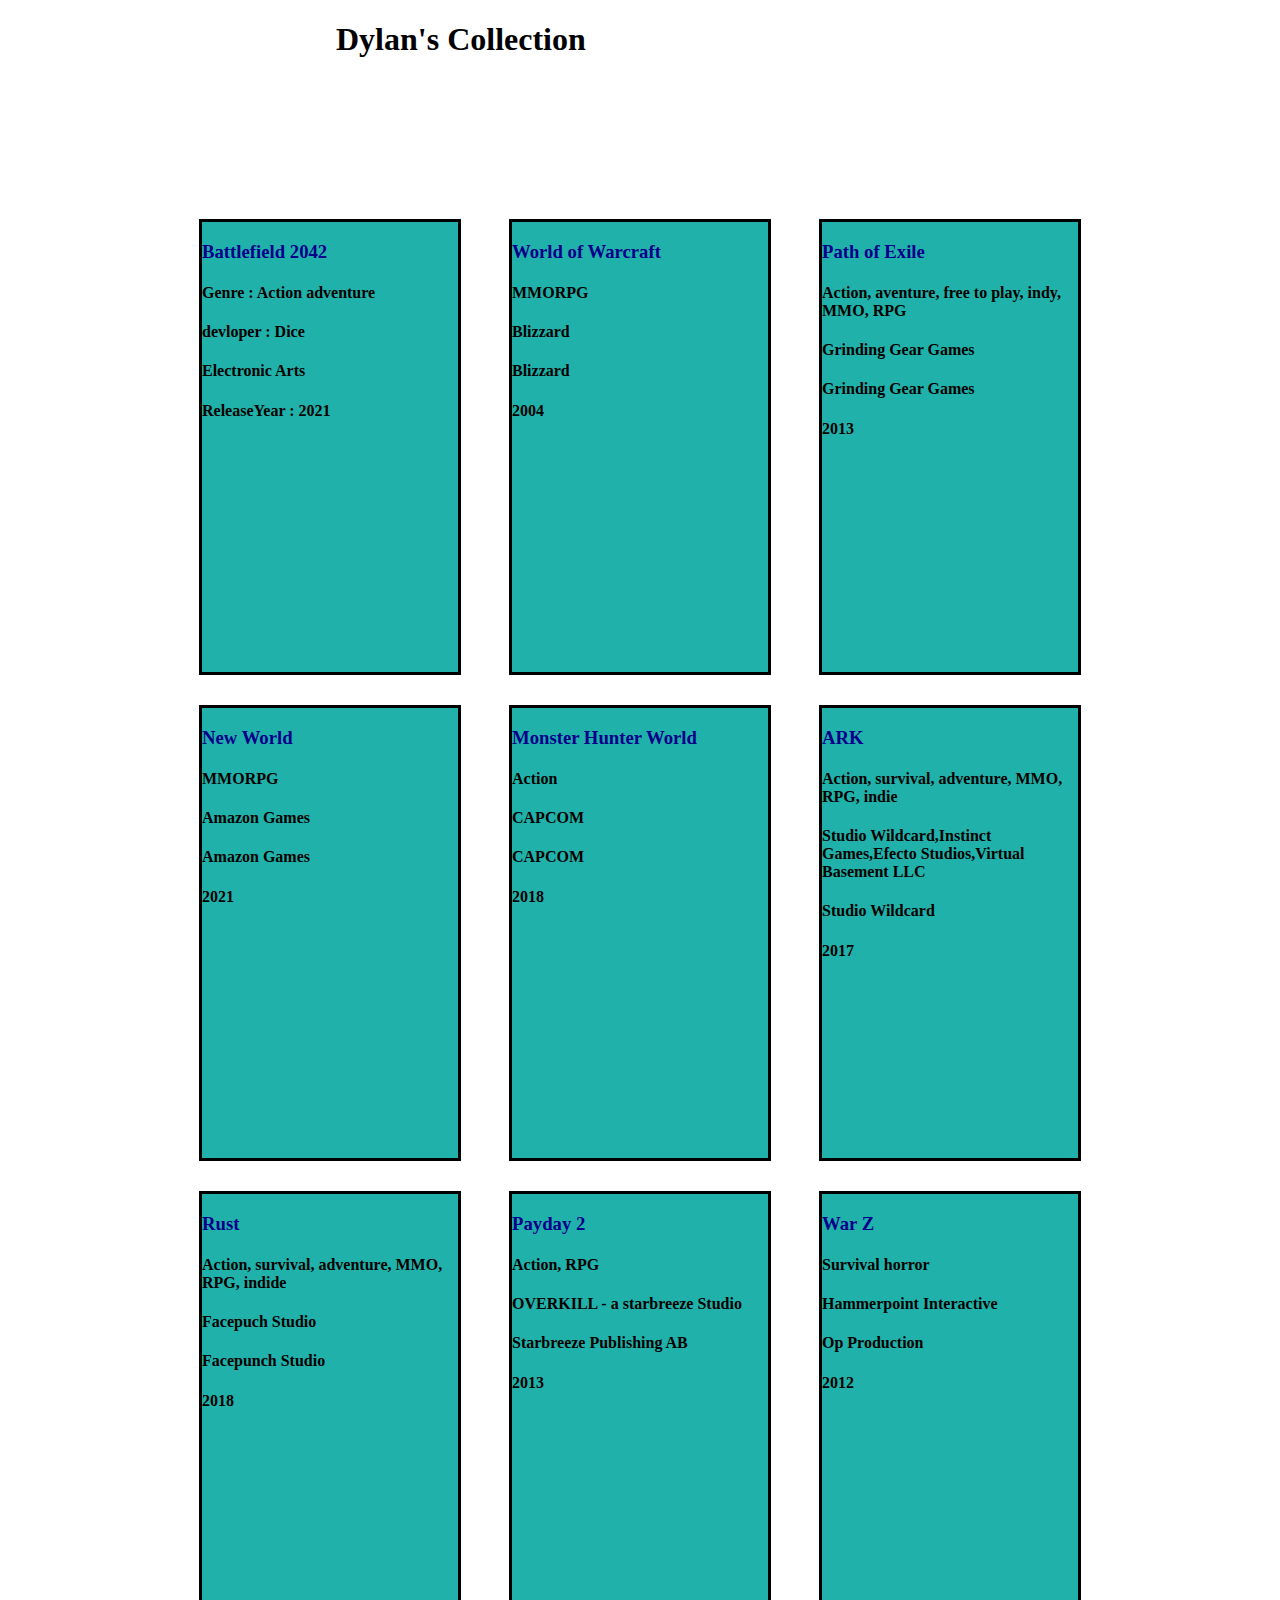
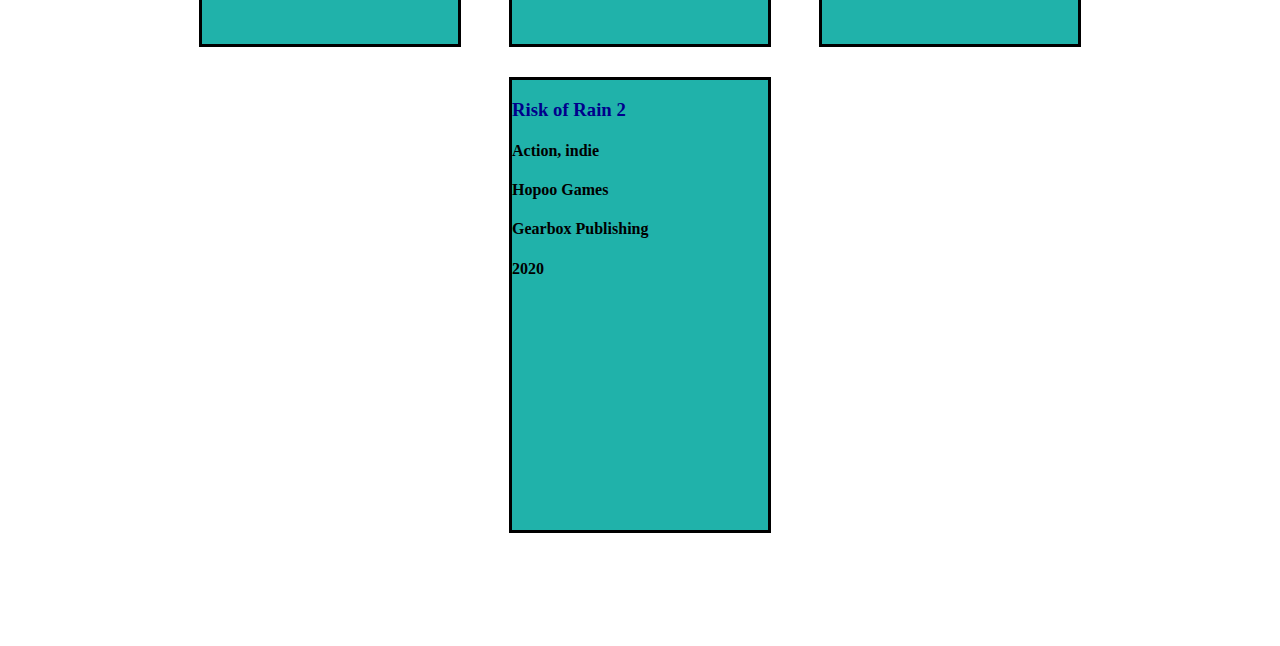
==== index.html @ a58016c3 "init" ====
<!DOCTYPE html>
<html lang="en">
<head>
    <meta charset="UTF-8">
    <meta http-equiv="X-UA-Compatible" content="IE=edge">
    <meta name="viewport" content="width=device-width, initial-scale=1.0">
    <link rel="stylesheet" href="style.css">
    <title>Collection</title>
</head>
<body>
    <header></header>
    
    <main></main>

    <script src="./script.js"></script>
</body>
</html>
---- style.css ----
body {
    padding: 0 10%;
}

h1 {
    padding-left: 200px;
}
.header {
    padding-left: 200px;
}

h3 {
    color: darkblue;
}

h4 {
    color: darkgreena;
}
h5 {
    color: white;
}

p {
    color: white;
}

section {
    display: flex;
    flex-direction: row;
    justify-content: space-evenly;
    padding: 90px 15px;
    flex-wrap: wrap;
}

article {
    background-color: lightseagreen;
    border: black;
    border-style: solid;
    height: 50vh;
    width: 20vw;
    margin: 15px 0;
}
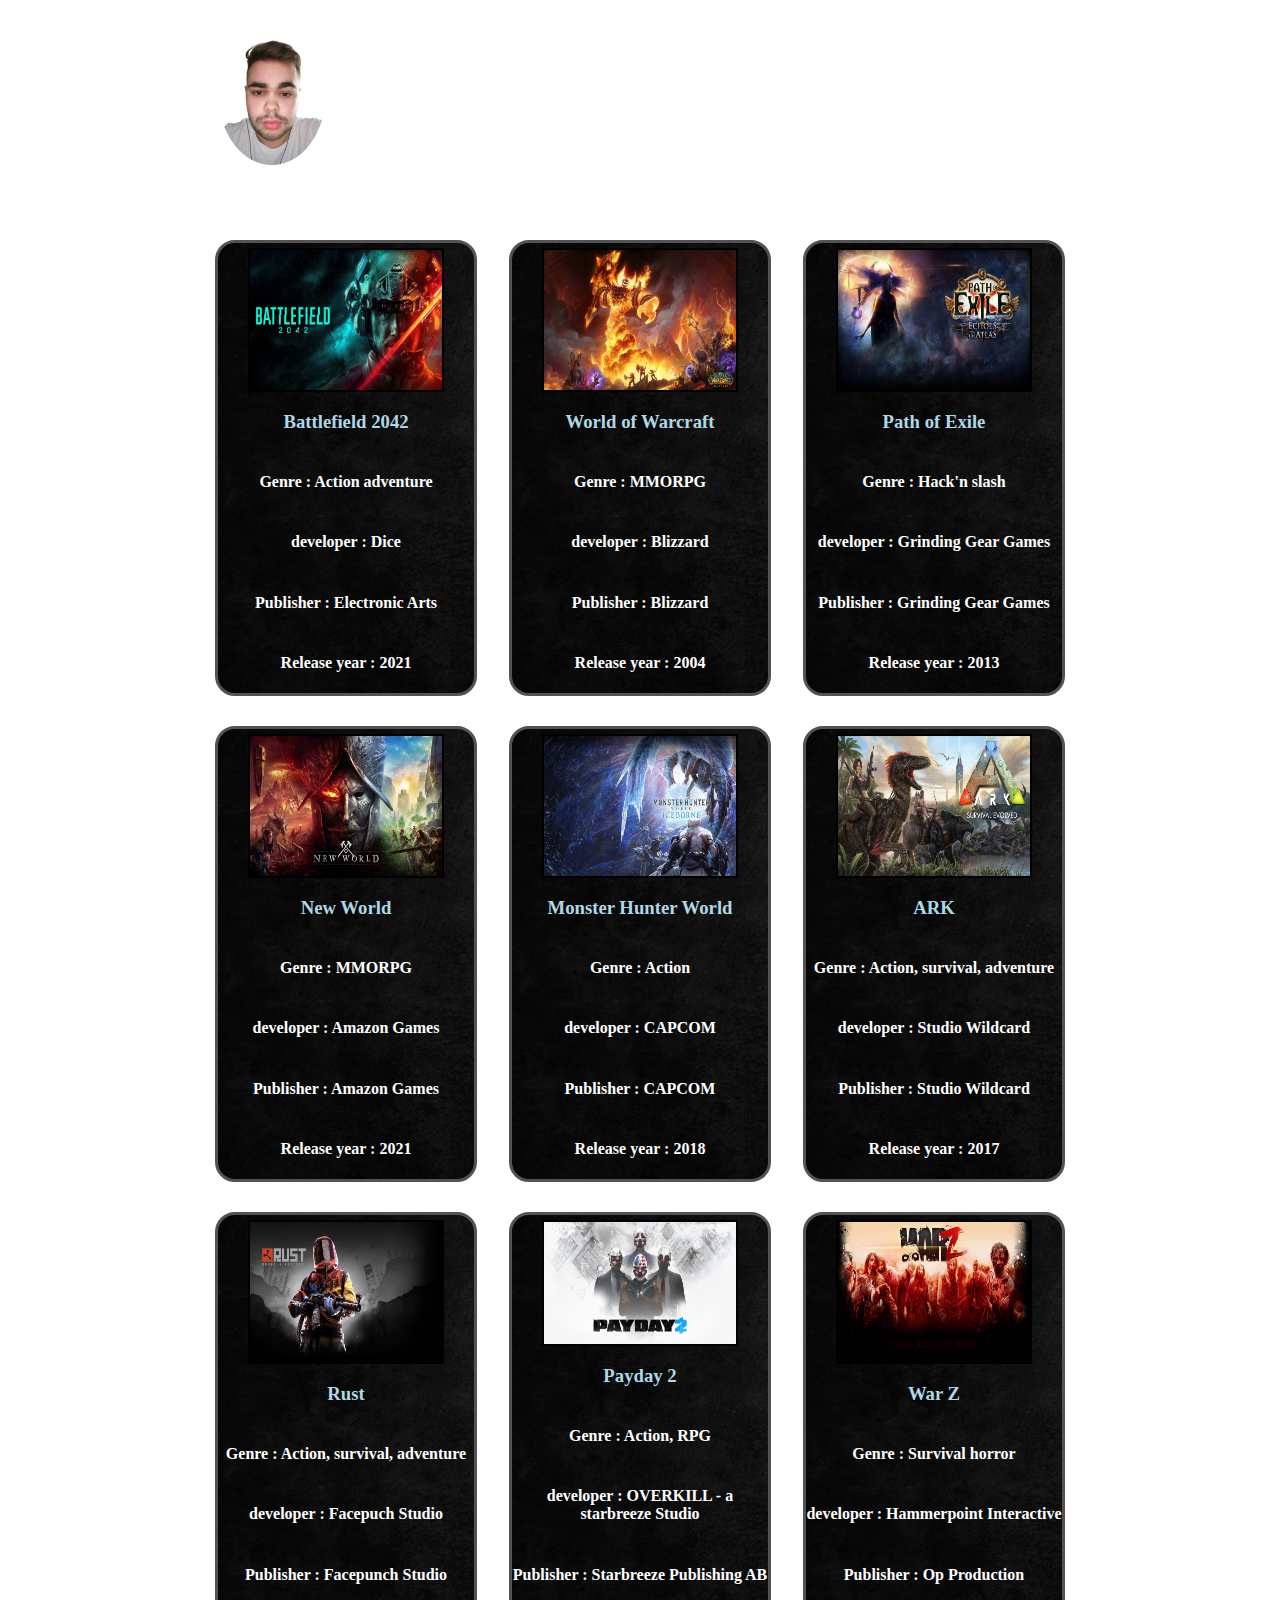
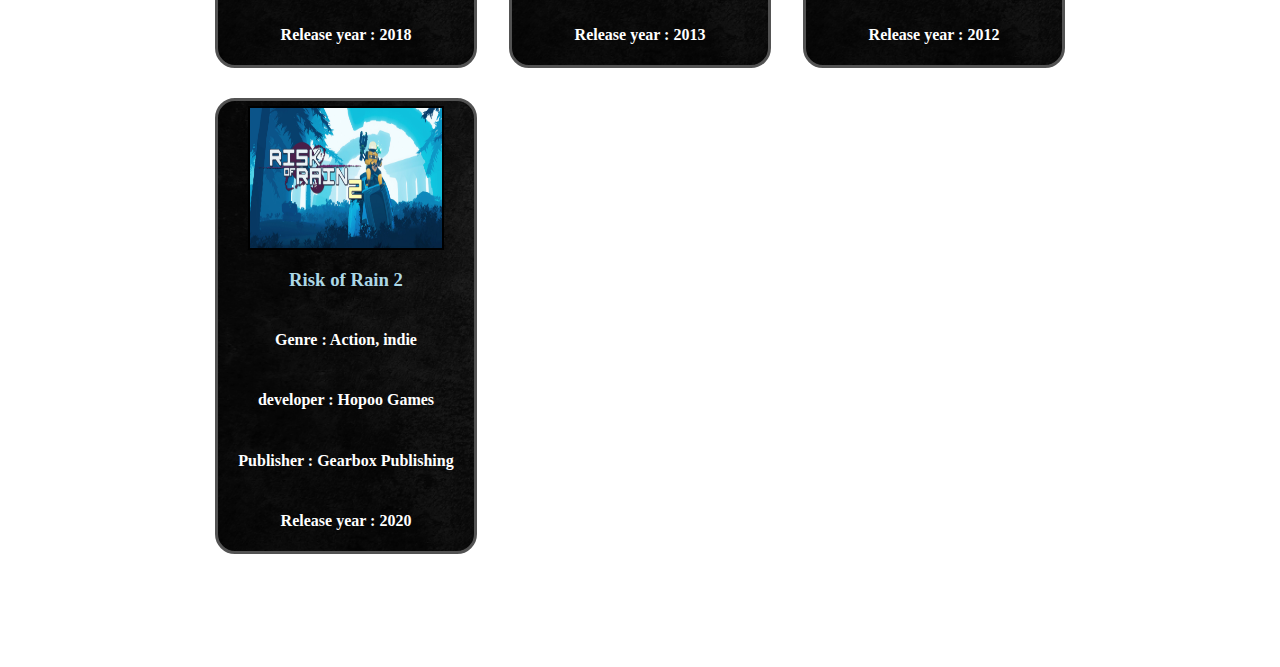
==== commit d392f2fb: "init" ====
--- a/index.html
+++ b/index.html
@@ -11,7 +11,7 @@
     <header></header>
     
     <main></main>
-
+    
     <script src="./script.js"></script>
 </body>
 </html>--- a/style.css
+++ b/style.css
@@ -1,43 +1,88 @@
 body {
-    padding: 0 10%;
+    padding: 0 15%;
+    background: url(images/bg.jpg);
+    background-size: 100%;
+    min-width: fit-content;
+    min-height: fit-content;
+}
+
+header{
+    color: white;
+    padding-left: 2%;
+}
+h1, p {
+    padding-left: 120px;
+    
 }
 
 h1 {
-    padding-left: 200px;
-}
-.header {
-    padding-left: 200px;
+    padding-top: 2.5%;
 }
 
 h3 {
-    color: darkblue;
+    color: lightblue;
 }
 
 h4 {
-    color: darkgreena;
-}
-h5 {
     color: white;
 }
 
-p {
-    color: white;
+.gameimg {
+    width: 75%;
+    height: 75%;
+    margin: auto;
+    margin-top: 5px;
+    border-color: black;
+    border-style: solid;
+    border-width: 2px;
+}
+.moi {
+    border-radius: 50%;
+    position: absolute;
+
 }
 
 section {
     display: flex;
     flex-direction: row;
-    justify-content: space-evenly;
+    justify-content: space-between;
     padding: 90px 15px;
     flex-wrap: wrap;
 }
 
 article {
-    background-color: lightseagreen;
-    border: black;
+    display: flex;
+    flex-direction: column;
+    background: url(images/bg2.jpg);
+    background-size: cover;
+    background-repeat: no-repeat;
+    border: rgb(83, 83, 83);
     border-style: solid;
+    border-radius: 20px;
     height: 50vh;
     width: 20vw;
     margin: 15px 0;
+    text-align: left;
+    justify-content: flex-end;
+    text-align: center;
 }
 
+@media screen and (max-width: 900px) {
+    body {
+        padding: 0;
+    }
+
+    article {
+        width: 100%;
+        height: 100%;}
+    
+    header {
+        width: 100%;
+        height: 100%;
+        padding-left: 0;}
+
+    .gameimg {
+        width: 85%;
+        margin-top: 7px;
+    }
+}